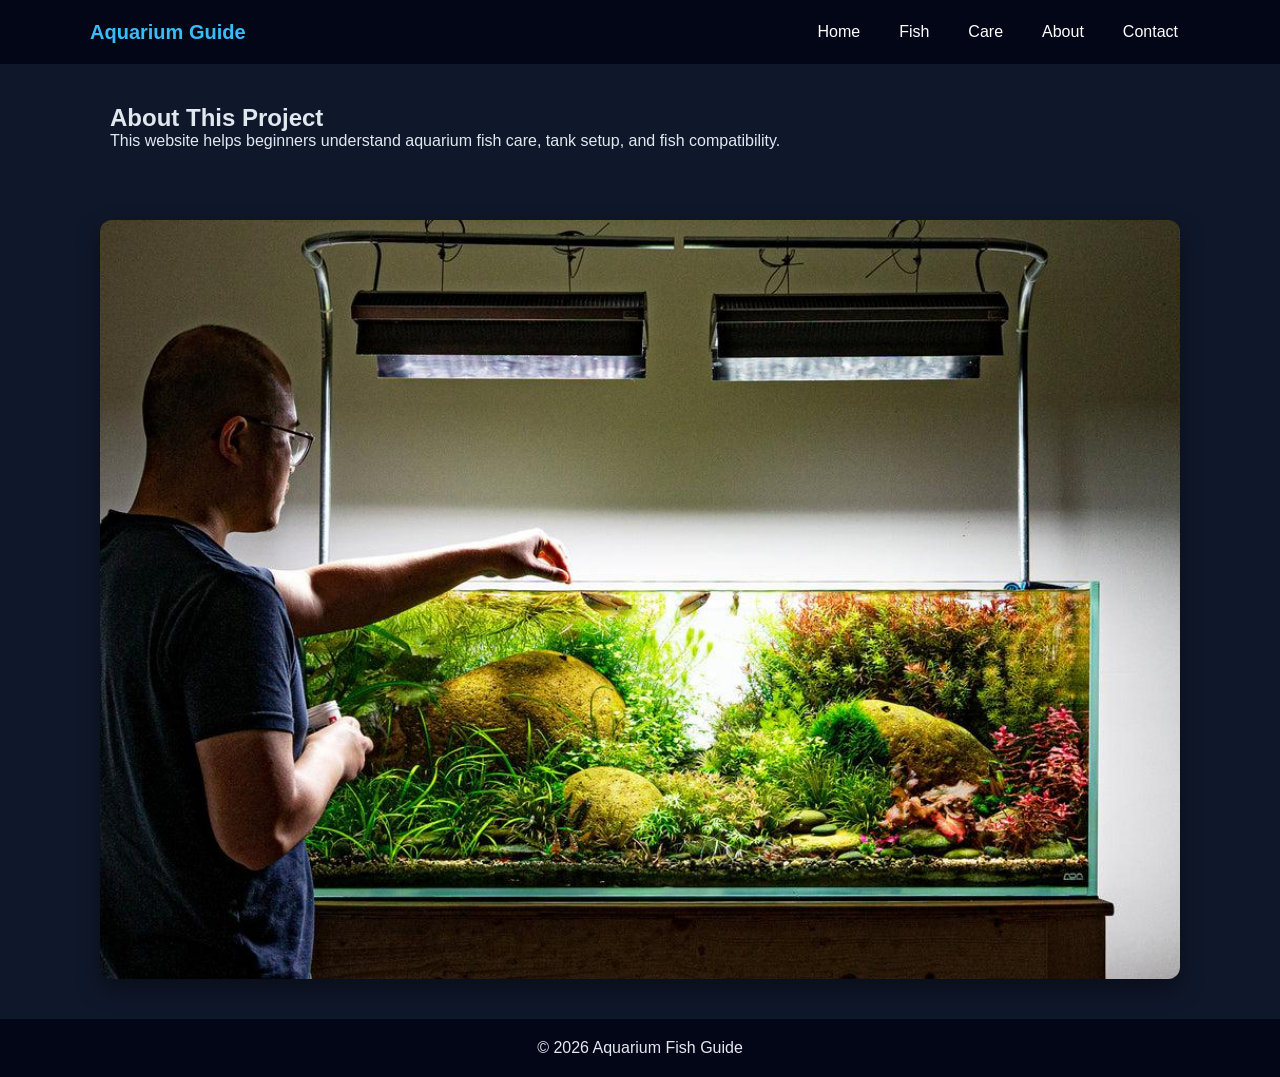
==== about.html @ 94d11c7d "Add files via upload" ====
<!DOCTYPE html>
<html>
<head>
<meta charset="UTF-8">
<meta name="viewport" content="width=device-width, initial-scale=1.0">
  <title>About</title>
  <link rel="stylesheet" href="css/style.css">
</head>

<body>

<header>
  <div class="navbar">
    <div class="logo">Aquarium Guide</div>
    <div class="nav-links">
      <a href="index.html">Home</a>
      <a href="fish.html">Fish</a>
      <a href="care.html">Care</a>
      <a href="about.html">About</a>
      <a href="contact.html">Contact</a>
    </div>
  </div>
</header>

<section class="container">
  <h1>About This Project</h1>
  <p>
    This website helps beginners understand aquarium fish care,
    tank setup, and fish compatibility.
  </p>
</section>
<section class="about-image">

<img src="images/aquarium.jpg" alt="Aquarium">

</section>

<footer>
  <p>© 2026 Aquarium Fish Guide</p>
</footer>

</body>
</html>
---- css/style.css ----
*{
  margin:0;
  padding:0;
  box-sizing:border-box;
  font-family: Arial, sans-serif;
}

body{
  background:#0f172a;
  color:#e2e8f0;
}


header{
  background:#020617;
  padding:15px;
  position:sticky;
  top:0;
}

.navbar{
  display:flex;
  justify-content:space-between;
  align-items:center;
  max-width:1100px;
  margin:auto;
}

.logo{
  color:#38bdf8;
  font-size:20px;
  font-weight:bold;
}

.nav-links{
  display:flex;
  gap:15px;
}

.nav-links a{
  color:white;
  text-decoration:none;
  padding:8px 12px;
  border-radius:6px;
}

.nav-links a:hover{
  background:#38bdf8;
  color:black;
}


.hero{
  text-align:center;
  padding:80px 20px;
  background:linear-gradient(135deg,#0ea5e9,#1e293b);
}

.hero h1{
  font-size:40px;
}

.container{
  max-width:1100px;
  margin:auto;
  padding:40px 20px;
}


.grid{
  display:grid;
  grid-template-columns:repeat(auto-fit,minmax(250px,1fr));
  gap:20px;
}

.card{
  background:#1e293b;
  padding:20px;
  border-radius:10px;
}

.card:hover{
  transform:translateY(-5px);
  transition:0.3s;
}


form{
  display:flex;
  flex-direction:column;
  gap:10px;
  max-width:500px;
}

input,textarea{
  padding:10px;
  border:none;
  border-radius:5px;
}

button{
  padding:10px;
  background:#38bdf8;
  border:none;
  cursor:pointer;
}


footer{
  text-align:center;
  padding:20px;
  background:#020617;
  margin-top:40px;
}


@media(max-width:768px){
  .hero h1{
    font-size:28px;
  }

  .nav-links{
    flex-direction:column;
  }
}

table {
  width: 100%;
  border-collapse: collapse;
  margin-top: 80px;
  background: #1e293b;
  border-radius: 10px;
  overflow: hidden;
}

th, td {
  padding: 12px;
  text-align: center;
  border-bottom: 1px solid #334155;
}

th {
  background: #0ea5e9;
  color: black;
}

tr:hover {
  background: #334155;
}

td {
  font-size: 16px;
}

.hero{

    display:flex;
    align-items:center;
    justify-content:space-between;

    max-width:1200px;
    margin:auto;

    padding:80px 20px;

    gap:50px;

}

.hero-text{

    flex:1;

}

.hero-text h1{

    font-size:52px;

    color:#38bdf8;

    margin-bottom:20px;

}

.hero-text p{

    font-size:18px;

    line-height:1.8;

    color:#d1d5db;

    margin-bottom:30px;

}

.hero-buttons{

    display:flex;

    gap:15px;

}

.btn{

    background:#0ea5e9;

    color:white;

    padding:14px 28px;

    text-decoration:none;

    border-radius:8px;

    transition:.3s;

}

.btn:hover{

    background:#0284c7;

}

.btn-outline{

    background:transparent;

    border:2px solid #38bdf8;

}

.btn-outline:hover{

    background:#38bdf8;

    color:black;

}

.hero-image{

    flex:1;

    text-align:center;

}

.hero-image img{

    width:100%;

    max-width:500px;

}

/* Mobile */

@media(max-width:768px){

.hero{

flex-direction:column-reverse;

text-align:center;

}

.hero-buttons{

justify-content:center;

}

.hero-text h1{

font-size:36px;

}

}

.card img{

width:100%;

height:220px;

object-fit:cover;

border-radius:10px;

margin-bottom:15px;

}

.hero-image img{

width:100%;

max-width:500px;

animation:float 4s ease-in-out infinite;

}

.about-image{
    display:flex;
    justify-content:center;
    margin-top:30px;
}

.about-image img{
    width:100%;
    max-width:1080px;   
    height:auto;
    border-radius:12px;
    object-fit:cover;
    box-shadow:0 10px 25px rgba(0,0,0,0.4);
}

.contact-image img{

width:100%;

border-radius:15px;

margin-bottom:25px;

}

@keyframes float{

0%{
transform:translateY(0);
}

50%{
transform:translateY(-10px);
}

100%{
transform:translateY(0);
}

}

img{
    max-width:100%;
    height:auto;
}
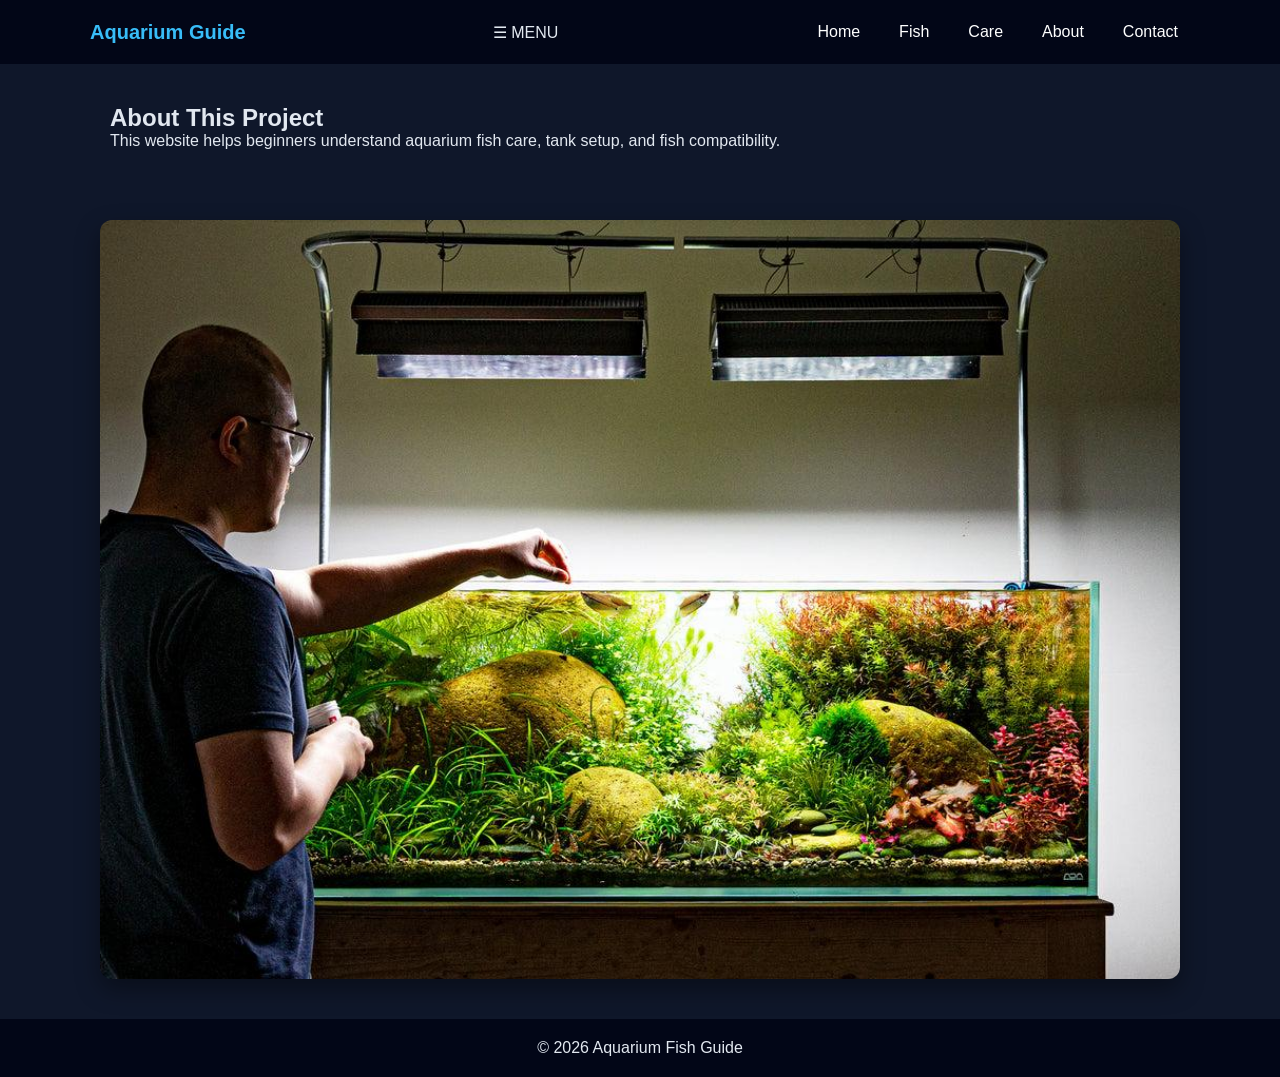
==== commit b6978f6e: "about.html" ====
--- a/about.html
+++ b/about.html
@@ -10,16 +10,25 @@
 <body>
 
 <header>
-  <div class="navbar">
-    <div class="logo">Aquarium Guide</div>
-    <div class="nav-links">
-      <a href="index.html">Home</a>
-      <a href="fish.html">Fish</a>
-      <a href="care.html">Care</a>
-      <a href="about.html">About</a>
-      <a href="contact.html">Contact</a>
+   <div class="navbar">
+
+        <div class="logo">
+            Aquarium Guide
+        </div>
+
+        <div class="menu-toggle" id="menu-toggle">
+            ☰ MENU
+        </div>
+
+        <nav class="nav-links" id="nav-links">
+            <a href="index.html">Home</a>
+            <a href="fish.html">Fish</a>
+            <a href="care.html">Care</a>
+            <a href="about.html">About</a>
+            <a href="contact.html">Contact</a>
+        </nav>
+
     </div>
-  </div>
 </header>
 
 <section class="container">
@@ -40,4 +49,4 @@
 </footer>
 
 </body>
-</html>+</html>
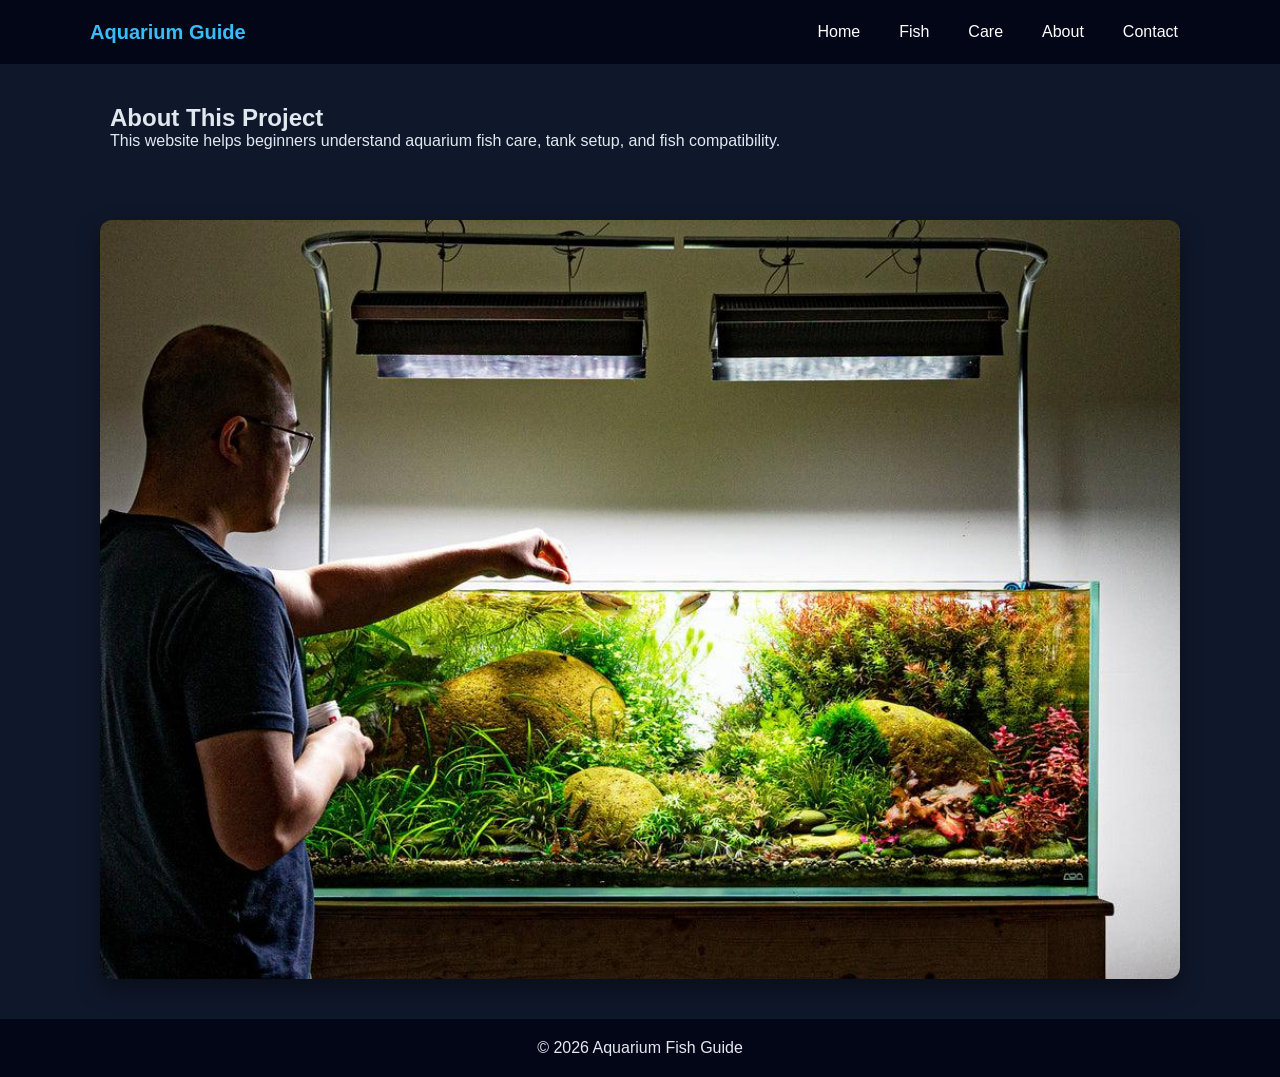
==== commit c5cdebd5: "about.html" ====
--- a/about.html
+++ b/about.html
@@ -6,7 +6,7 @@
   <title>About</title>
   <link rel="stylesheet" href="css/style.css">
 </head>
-
+<script src="js/script.js"></script>
 <body>
 
 <header>
--- a/css/style.css
+++ b/css/style.css
@@ -351,4 +351,54 @@
 img{
     max-width:100%;
     height:auto;
-}+}
+
+
+.menu-toggle{
+    display:none;
+    font-size:28px;
+    cursor:pointer;
+    color:white;
+}
+
+
+
+@media (max-width:768px){
+
+.navbar{
+    flex-wrap:wrap;
+}
+
+.menu-toggle{
+    display:block;
+}
+
+.nav-links{
+
+    display:none;
+
+    width:100%;
+
+    flex-direction:column;
+
+    margin-top:15px;
+
+    background:#020617;
+
+}
+
+.nav-links a{
+
+    padding:15px;
+
+    border-top:1px solid #334155;
+
+}
+
+.nav-links.active{
+
+    display:flex;
+
+}
+
+}
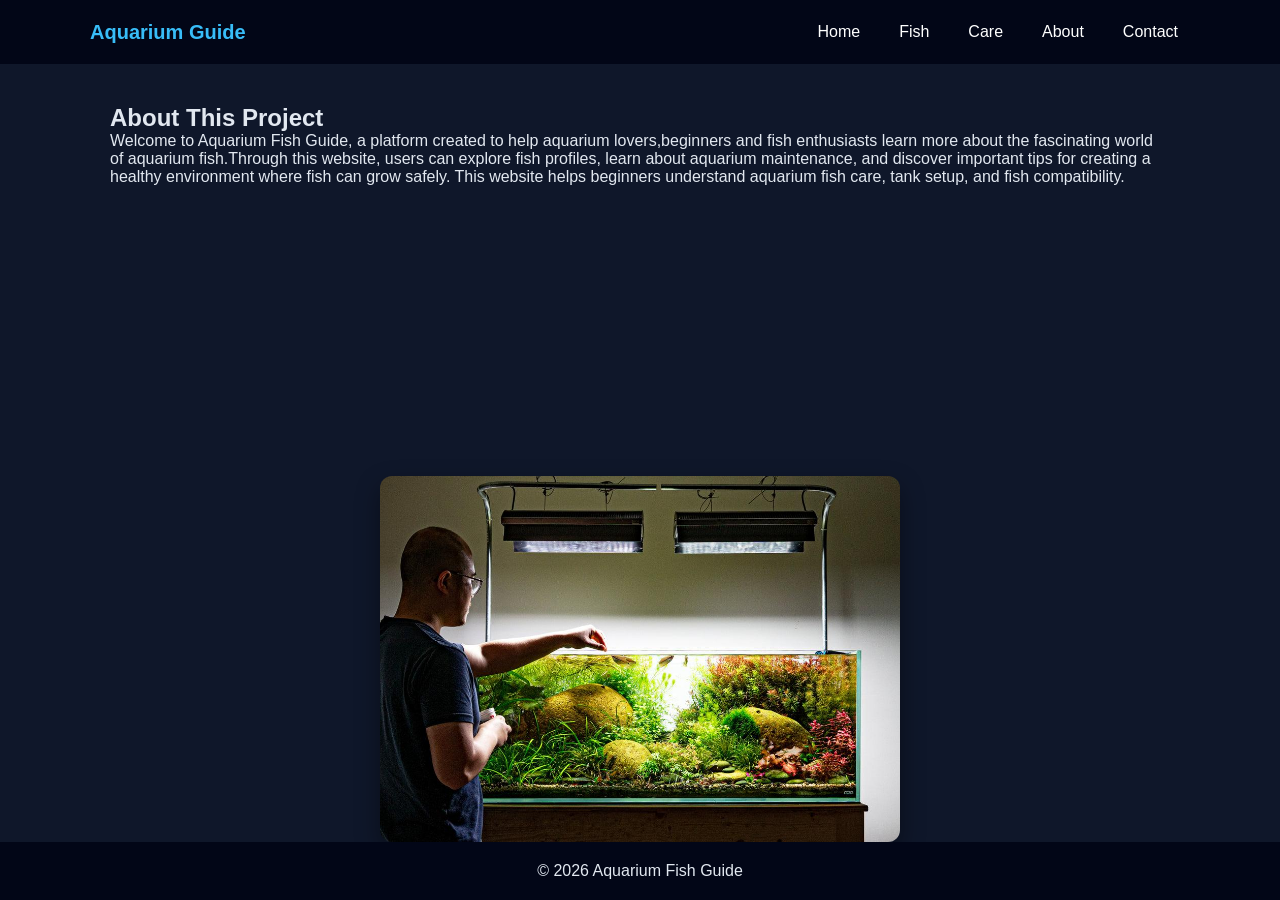
==== commit abff4b3c: "about.html" ====
--- a/about.html
+++ b/about.html
@@ -6,7 +6,7 @@
   <title>About</title>
   <link rel="stylesheet" href="css/style.css">
 </head>
-<script src="js/script.js"></script>
+
 <body>
 
 <header>
@@ -34,6 +34,9 @@
 <section class="container">
   <h1>About This Project</h1>
   <p>
+    Welcome to Aquarium Fish Guide, a platform created to help aquarium lovers,beginners and fish enthusiasts learn more about the
+    fascinating world of aquarium fish.Through this website, users can explore fish profiles, learn about aquarium maintenance, and discover important tips for creating a healthy environment
+    where fish can grow safely.
     This website helps beginners understand aquarium fish care,
     tank setup, and fish compatibility.
   </p>
@@ -48,5 +51,7 @@
   <p>© 2026 Aquarium Fish Guide</p>
 </footer>
 
+<script src="js/script.js"></script>
+
 </body>
 </html>
--- a/css/style.css
+++ b/css/style.css
@@ -1,311 +1,226 @@
 *{
-  margin:0;
-  padding:0;
-  box-sizing:border-box;
-  font-family: Arial, sans-serif;
-}
-
+    margin:0;
+    padding:0;
+    box-sizing:border-box;
+    font-family:Arial,sans-serif;
+}
+
+html,
 body{
-  background:#0f172a;
-  color:#e2e8f0;
-}
-
+    height:100%;
+}
+
+body{
+    background:#0f172a;
+    color:#e2e8f0;
+    display:flex;
+    flex-direction:column;
+    min-height:100vh;
+}
+
+/* Header */
 
 header{
-  background:#020617;
-  padding:15px;
-  position:sticky;
-  top:0;
+    background:#020617;
+    padding:15px;
+    position:sticky;
+    top:0;
+    z-index:1000;
 }
 
 .navbar{
-  display:flex;
-  justify-content:space-between;
-  align-items:center;
-  max-width:1100px;
-  margin:auto;
+    max-width:1100px;
+    margin:auto;
+    display:flex;
+    justify-content:space-between;
+    align-items:center;
 }
 
 .logo{
-  color:#38bdf8;
-  font-size:20px;
-  font-weight:bold;
+    color:#38bdf8;
+    font-size:20px;
+    font-weight:bold;
 }
 
 .nav-links{
-  display:flex;
-  gap:15px;
+    display:flex;
+    gap:15px;
 }
 
 .nav-links a{
-  color:white;
-  text-decoration:none;
-  padding:8px 12px;
-  border-radius:6px;
+    color:#fff;
+    text-decoration:none;
+    padding:8px 12px;
+    border-radius:6px;
+    transition:.3s;
 }
 
 .nav-links a:hover{
-  background:#38bdf8;
-  color:black;
-}
-
+    background:#38bdf8;
+    color:#000;
+}
+
+.menu-toggle{
+    display:none;
+    font-size:30px;
+    cursor:pointer;
+    color:#fff;
+}
+
+/* Hero */
 
 .hero{
-  text-align:center;
-  padding:80px 20px;
-  background:linear-gradient(135deg,#0ea5e9,#1e293b);
-}
-
-.hero h1{
-  font-size:40px;
-}
-
-.container{
-  max-width:1100px;
-  margin:auto;
-  padding:40px 20px;
-}
-
-
-.grid{
-  display:grid;
-  grid-template-columns:repeat(auto-fit,minmax(250px,1fr));
-  gap:20px;
-}
-
-.card{
-  background:#1e293b;
-  padding:20px;
-  border-radius:10px;
-}
-
-.card:hover{
-  transform:translateY(-5px);
-  transition:0.3s;
-}
-
-
-form{
-  display:flex;
-  flex-direction:column;
-  gap:10px;
-  max-width:500px;
-}
-
-input,textarea{
-  padding:10px;
-  border:none;
-  border-radius:5px;
-}
-
-button{
-  padding:10px;
-  background:#38bdf8;
-  border:none;
-  cursor:pointer;
-}
-
-
-footer{
-  text-align:center;
-  padding:20px;
-  background:#020617;
-  margin-top:40px;
-}
-
-
-@media(max-width:768px){
-  .hero h1{
-    font-size:28px;
-  }
-
-  .nav-links{
-    flex-direction:column;
-  }
-}
-
-table {
-  width: 100%;
-  border-collapse: collapse;
-  margin-top: 80px;
-  background: #1e293b;
-  border-radius: 10px;
-  overflow: hidden;
-}
-
-th, td {
-  padding: 12px;
-  text-align: center;
-  border-bottom: 1px solid #334155;
-}
-
-th {
-  background: #0ea5e9;
-  color: black;
-}
-
-tr:hover {
-  background: #334155;
-}
-
-td {
-  font-size: 16px;
-}
-
-.hero{
-
-    display:flex;
-    align-items:center;
-    justify-content:space-between;
-
     max-width:1200px;
     margin:auto;
-
+    display:flex;
+    justify-content:space-between;
+    align-items:center;
+    gap:50px;
     padding:80px 20px;
-
-    gap:50px;
-
 }
 
 .hero-text{
-
     flex:1;
-
 }
 
 .hero-text h1{
-
     font-size:52px;
-
     color:#38bdf8;
-
     margin-bottom:20px;
-
 }
 
 .hero-text p{
-
     font-size:18px;
-
+    color:#d1d5db;
     line-height:1.8;
-
-    color:#d1d5db;
-
     margin-bottom:30px;
-
 }
 
 .hero-buttons{
-
-    display:flex;
-
+    display:flex;
     gap:15px;
-
 }
 
 .btn{
-
     background:#0ea5e9;
-
-    color:white;
-
+    color:#fff;
     padding:14px 28px;
-
     text-decoration:none;
-
     border-radius:8px;
-
     transition:.3s;
-
 }
 
 .btn:hover{
-
     background:#0284c7;
-
 }
 
 .btn-outline{
-
     background:transparent;
-
     border:2px solid #38bdf8;
-
 }
 
 .btn-outline:hover{
-
     background:#38bdf8;
-
-    color:black;
-
+    color:#000;
 }
 
 .hero-image{
-
     flex:1;
-
     text-align:center;
-
 }
 
 .hero-image img{
-
-    width:100%;
-
+    width:100%;
     max-width:500px;
-
-}
-
-/* Mobile */
-
-@media(max-width:768px){
-
-.hero{
-
-flex-direction:column-reverse;
-
-text-align:center;
-
-}
-
-.hero-buttons{
-
-justify-content:center;
-
-}
-
-.hero-text h1{
-
-font-size:36px;
-
-}
-
+    animation:float 4s ease-in-out infinite;
+}
+
+/* Main Content */
+
+.container{
+    max-width:1100px;
+    margin:auto;
+    padding:40px 20px;
+    width:100%;
+    flex:1;
+}
+
+.grid{
+    display:grid;
+    grid-template-columns:repeat(auto-fit,minmax(250px,1fr));
+    gap:20px;
+}
+
+.card{
+    background:#1e293b;
+    padding:20px;
+    border-radius:10px;
+    transition:.3s;
+}
+
+.card:hover{
+    transform:translateY(-5px);
 }
 
 .card img{
-
-width:100%;
-
-height:220px;
-
-object-fit:cover;
-
-border-radius:10px;
-
-margin-bottom:15px;
-
-}
-
-.hero-image img{
-
-width:100%;
-
-max-width:500px;
-
-animation:float 4s ease-in-out infinite;
-
-}
+    width:100%;
+    height:220px;
+    object-fit:cover;
+    border-radius:10px;
+    margin-bottom:15px;
+}
+
+/* Forms */
+
+form{
+    display:flex;
+    flex-direction:column;
+    gap:10px;
+    max-width:500px;
+}
+
+input,
+textarea{
+    padding:10px;
+    border:none;
+    border-radius:5px;
+}
+
+button{
+    padding:10px;
+    background:#38bdf8;
+    border:none;
+    cursor:pointer;
+}
+
+/* Table */
+
+table{
+    width:100%;
+    margin-top:40px;
+    border-collapse:collapse;
+    background:#1e293b;
+    border-radius:10px;
+    overflow:hidden;
+}
+
+th,
+td{
+    padding:12px;
+    text-align:center;
+    border-bottom:1px solid #334155;
+}
+
+th{
+    background:#0ea5e9;
+    color:#000;
+}
+
+tr:hover{
+    background:#334155;
+}
+
+/* About */
 
 .about-image{
     display:flex;
@@ -315,22 +230,29 @@
 
 .about-image img{
     width:100%;
-    max-width:1080px;   
-    height:auto;
+    max-width:520px;
     border-radius:12px;
-    object-fit:cover;
-    box-shadow:0 10px 25px rgba(0,0,0,0.4);
-}
+    box-shadow:0 10px 25px rgba(0,0,0,.4);
+}
+
+/* Contact */
 
 .contact-image img{
-
-width:100%;
-
-border-radius:15px;
-
-margin-bottom:25px;
-
-}
+    width:100%;
+    border-radius:15px;
+    margin-bottom:25px;
+}
+
+/* Footer */
+
+footer{
+    background:#020617;
+    text-align:center;
+    padding:20px;
+    margin-top:auto;
+}
+
+/* Animation */
 
 @keyframes float{
 
@@ -354,16 +276,8 @@
 }
 
 
-.menu-toggle{
-    display:none;
-    font-size:28px;
-    cursor:pointer;
-    color:white;
-}
-
-
-
-@media (max-width:768px){
+
+@media(max-width:768px){
 
 .navbar{
     flex-wrap:wrap;
@@ -374,31 +288,33 @@
 }
 
 .nav-links{
-
     display:none;
-
-    width:100%;
-
     flex-direction:column;
-
+    width:100%;
     margin-top:15px;
-
     background:#020617;
-
+}
+
+.nav-links.active{
+    display:flex;
 }
 
 .nav-links a{
-
     padding:15px;
-
     border-top:1px solid #334155;
-
-}
-
-.nav-links.active{
-
-    display:flex;
-
-}
-
-}
+}
+
+.hero{
+    flex-direction:column-reverse;
+    text-align:center;
+}
+
+.hero-text h1{
+    font-size:36px;
+}
+
+.hero-buttons{
+    justify-content:center;
+}
+
+}
